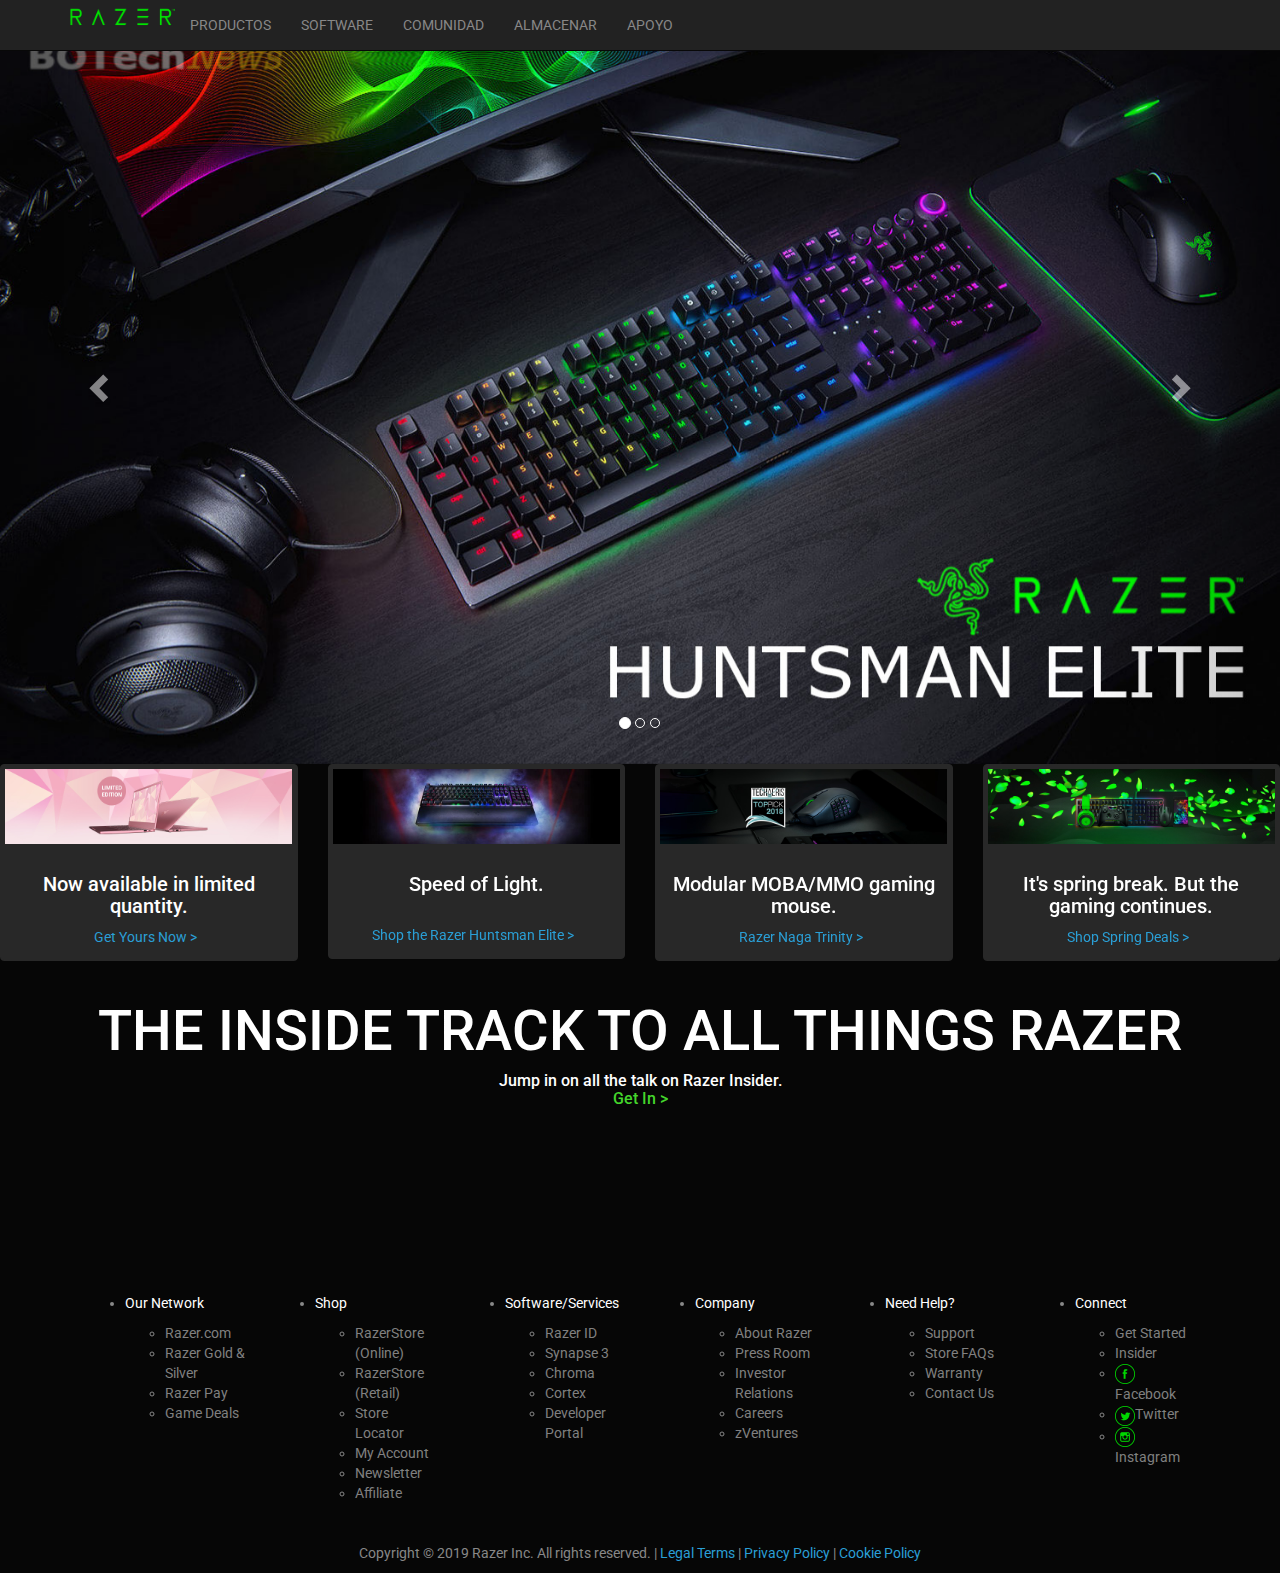
==== Proyecto Parcial 2/index.html @ 37205265 "Add files via upload" ====
<!DOCTYPE html>
<html lang="en">
<head>
	<meta charset="utf-8">
	<link rel="stylesheet" type="text/css" href="css/bootstrap.css">
  <link rel="icon" type="text/css" href="D:\bootstrap-3.3.7-dist\Razerlogo.png">
	<script src="js/jquery.js"></script>
	<title>Razer United States | For Gamers</title>
</head>
<body>
  <!--NAVBAR-->
 
  <nav class="navbar navbar-inverse navbar-fixed-top" >
  <div class="container container-main ">
    <!--LOGO-->
    <div class="navbar-header ">

      <div class="item">

      <a href="file:///D:/bootstrap-3.3.7-dist/index.html"><img src="Logorazer.png" height="35px"></a>
    </div>
    </div>
    
    <!--DESPLEGABLES-->
    <ul class="nav navbar-nav navbar-center ">
      <div class="navbar-collapse collapse">
    <ul class="nav navbar-nav ">
      
      <li class=" dropdown"><a href="javascript:void(0)" class="" data-toggle="dropdown">PRODUCTOS<b class=""></b> </a>
        <ul class="dropdown-menu ">
          <li><a href="https://www.razer.com/gaming-laptops">Laptops</a></li>
          <li><a href="https://www.razer.com/mobile">Móvil</a></li>
          <li><a href="https://www.razer.com/gaming-mice-and-mats">Ratones y colchonetas</a></li>
          <li><a href="https://www.razer.com/gaming-keyboards">Teclados</a></li>
          <li><a href="https://www.razer.com/gaming-headsets-and-audio">Auriculares y audio</a></li>
          <li><a href="https://www.razer.com/gaming-broadcaster">Locutor</a></li>
          <li><a href="https://www.razer.com/console">Consola [PS4/XBOX]</a></li>
          <li><a href="https://www.razer.com/desktops-and-networking">Escitorios, Displays y Routers</a></li>
          <li><a href="https://www.razer.com/desktops-and-networking">Con licencia y colecciones</a></li>
          <li><a href="https://www.razer.com/gaming-accessories/gear/shirts">Equipo, ropa y bolsos</a></li>
          <li><a href="https://gold.razer.com/?_ga=2.260209545.543760641.1554220651-781313925.1554220651">Razer Gold & Silver</a></li>
        </ul>
         <li class="dropdown"><a href="#" class="dropdown-toggle" data-toggle="dropdown">SOFTWARE<b class=""></b> </a>
        <ul class="dropdown-menu">
          <li><a href="https://www.razer.com/cortex">Juego de refuerzo de la corteza</a></li>
          <li><a href="https://www.razer.com/synapse-3">Controladores Synapse 3IOT (beta)</a></li>
          <li><a href="https://www.razer.com/chroma">Chroma RGB</a></li>
          <li><a href="https://www.razer.com/chroma">SoftMiner (beta)</a></li>
          <li><a href="https://www.razer.com/surround">Rodear</a></li>
          <li><a href="https://www.razer.com/synapse-2">Synapse 2.0(legado)</a></li>
        </ul>
         <li class="dropdown"><a href="#" class="dropdown-toggle" data-toggle="dropdown">COMUNIDAD<b class=""></b> </a>
        <ul class="dropdown-menu">
          <li><a href="https://www.razer.com/getstarted">Empezar</a></li>
          <li><a href="https://insider.razer.com/index.php?_ga=2.96735771.543760641.1554220651-781313925.1554220651">Persona enterada</a></li>
          <li><a href="https://www.razer.com/team">Esports</a></li>
          <li><a href="https://www.razer.com/campaigns">Campañas</a></li>
          <li><a href="https://developer.razer.com/?_ga=2.28653112.543760641.1554220651-781313925.1554220651">Desarrolladores</a></li>
          <li><a href="https://www2.razer.com/chroma-workshop/blog">Taller de croma</a></li>
          <li><a href="https://www.razer.com/campaigns/made-with-blade">Hecho con cuchilla</a></li>
          <li><a href="https://www.razer.com/downloads">Medios y descargas</a></li>
          <li><a href="https://www.razer.com/concepts">Conceptos</a></li>
        </ul>
         <li class="dropdown"><a href="#" class="dropdown-toggle" data-toggle="dropdown">ALMACENAR<b class=""></b> </a>
        <ul class="dropdown-menu">
          <li><a href="https://www.razer.com/store">RazerStore (en linea)</a></li>
          <li><a href="https://www.razer.com/razerstores">RazerStore (venta al por menor)</a></li>
         
        </ul>
         <li class="dropdown"><a href="#" class="dropdown-toggle" data-toggle="dropdown">APOYO<b class=""></b> </a>
        <ul class="dropdown-menu">
          <li><a href="https://support.razer.com/?_ga=2.3889460.543760641.1554220651-781313925.1554220651">Sporte de producto</a></li>
          <li><a href="https://www.razer.com/legal/returns-refunds">Devoluciones y reembolsos</a></li>
          <li><a href="https://www.razer.com/razercare">Plan de protección RazerCare</a></li>
          <li><a href="https://razerid.razer.com/?_ga=2.104668676.543760641.1554220651-781313925.1554220651">Registración del producto</a></li>
          <li><a href="https://www.razer.com/warranty">Información de garantia</a></li>

        </ul>

      </li>
    </ul>

    </ul>
  </div>

  <!--FIN DESPLEGABLES-->
</nav>
  <!--FIN NAVBAR-->

	 
	<div class="container" style="width: 100% !important; margin: 0px !important">
		<div class="row">
			
		
	<!--CARRUSEL-->
<div id="myCarousel" class="carousel slide" data-ride="carousel" >
  <!-- Indicadores -->
  <ol class="carousel-indicators">
    <li data-target="#myCarousel" data-slide-to="0" class="active"></li>
    <li data-target="#myCarousel" data-slide-to="1"></li>
    <li data-target="#myCarousel" data-slide-to="2"></li>
  </ol>

  <!-- IMAGENES DESPLAZABLES -->
  <div class="carousel-inner" >
    <div class="item active">
      <img src="razer4.jpg" alt="" >
    </div>

    <div class="item">
      <img src="razer2.jpg" alt="">
    </div>

    <div class="item">
      <img src="imagen1.jpg" alt="">
    </div>
  </div>

  <!-- Left and right controls -->
  <a class="left carousel-control" href="#myCarousel" data-slide="prev">
    <span class="glyphicon glyphicon-chevron-left"></span>
    <span class="sr-only">Previous</span>
  </a>
  <a class="right carousel-control" href="#myCarousel" data-slide="next">
    <span class="glyphicon glyphicon-chevron-right"></span>
    <span class="sr-only">Next</span>
  </a>
</div>

</div>
</div>
  <!--FIN CARRUSEL-->





  <!--IMAGENES ABAJO DE CARRUSEL-->
 
<div class="row">
  <div class="col-xs-6 col-md-3 ">
    <div class="thumbnail">
      <a href="https://www.razer.com/gaming-laptops/razer-blade-stealth#quartz"><img src="Razer8.jpg" alt="..."></a>
      <div class="caption text-center">
        <h3></h3>
        <h5>Now available in limited quantity.  </h5>
        <a href="/gaming-laptops/razer-blade-stealth#quartz" class="cta Learn_more">Get Yours Now &gt; &nbsp;<span class="arrow"></span></a>
      </div>
    </div>
  </div>
   <div class="col-xs-6 col-md-3">
    <div class="thumbnail">
      <a href="https://www.razer.com/gaming-keyboards-keypads/razer-huntsman-elite"><img src="razer15.jpg" alt="..."></a>
      <div class="caption text-center">
        <h3></h3>
        <h5>Speed of Light.   </h5><br>
        <a href="/gaming-laptops/razer-blade-stealth#quartz" class="cta Learn_more">Shop the Razer Huntsman Elite &gt; &nbsp;<span class="arrow"></span></a>
      </div>
    </div>
  </div>
   <div class="col-xs-6 col-md-3 ">
    <div class="thumbnail">
      <a href="https://www.razer.com/gaming-mice/razer-naga-trinity"><img src="Razer16.jpg" alt="..."></a>
      <div class="caption text-center">
        <h3></h3>
        <h5>Modular MOBA/MMO gaming mouse.  </h5>
        <a href="/gaming-laptops/razer-blade-stealth#quartz" class="cta Learn_more"> Razer Naga Trinity   &gt; &nbsp;<span class="arrow"></span></a>
      </div>
    </div>
  </div>
  <div class="col-xs-6 col-md-3 ">
    <div class="thumbnail">
      <a href="https://www.razer.com/promos/spring-2019/featured"><img src="Razer5.jpg" alt="..."></a>
      <div class="caption text-center">
        <h3></h3>
        <h5>It's spring break. But the gaming continues.  </h5>
        <a href="/gaming-laptops/razer-blade-stealth#quartz" class="cta Learn_more"> Shop Spring Deals  &gt; &nbsp;<span class="arrow"></span></a>
      </div>
    </div>
  </div>

</div>




<section class="about">
      <div class="about-container" style="background:url(https://d4kkpd69xt9l7.cloudfront.net/sys-master/images/hae/hdd/9018170048542/razer-insider-c-banner.jpg) no-repeat center center; width:100%;">
            <div class="overlay"></div>
      <div class="container">
  <div class="content-holder info-content" >
  <h1 class="text-white text-left">
    <span class="bigger">
    <h1 class="text-uppercase text-center text-thin">THE INSIDE TRACK TO ALL THINGS RAZER</h1><p class="text-center" style="line-height:25px;"></h1>
      <h6 ><p class="text-center">Jump in on all the talk on Razer Insider.<br><a href="https://insider.razer.com" class="cta gtm_learn_more" style="color:#44d62c" >Get In &gt;</a></p></span> 
    <br> <br> <br> <br> <br> <br>                 
    </h6>
    </p>
  </div>
</div>

</div>
      </section>
  <!-- FIN IMAGENES ABAJO DE CARRUSEL-->
  
<br><br><br>
 <!-- FOOTER-->
<footer class="main-footer">
  <div class="container">
    <div class="col-xs-12">
        <div class="row holder-content">
          <div class="col-xs-2">
            <ul>
                    <li>
                        <p style="color: white;">Our Network<a href="#" class="toggle-another" data-toggle="toggle-item-0">
                                <span></span>
                            </a>
                        </p>
                        <ul id="toggle-item-0">
                            <li class="yCmsComponent leaf">
<a href="https://www.razer.com" style="color: gray;" title="Razer.com">Razer.com</a></li><li class="yCmsComponent leaf">
<a href="https://gold.razer.com " style="color: gray;" title="Razer Gold &amp; Silver">Razer Gold &amp; Silver</a></li><li class="yCmsComponent leaf">
<a href="https://pay.razer.com"style="color: gray;"  title="Razer Pay">Razer Pay</a></li><li class="yCmsComponent leaf">
<a href="https://deals.razer.com" style="color: gray;" title="Game Deals">Game Deals</a></li></ul>
                    </li>
                </ul>
              </div>
              <div class="col-xs-2">
            <ul>
                    <li>
                        <p style="color: white;">Shop<a href="#" class="toggle-another" data-toggle="toggle-item-1">
                                <span></span>
                            </a>
                        </p>
                        <ul id="toggle-item-1">
                            <li class="yCmsComponent leaf">
<a href="https://www.razer.com/store"style="color: gray;"  title="RazerStore (Online)">RazerStore (Online)</a></li><li class="yCmsComponent leaf">
<a href="https://www.razer.com/razerstores" style="color: gray;"  title="RazerStore (Retail)">RazerStore (Retail)</a></li><li class="yCmsComponent leaf">
<a href="https://www.razer.com/store-finder" style="color: gray;" title="Store Locator">Store Locator</a></li><li class="yCmsComponent leaf">
<a href="https://www.razer.com/validate-my-account" style="color: gray;" title="My Account">My Account</a></li><li class="yCmsComponent leaf">
<a href="https://www.razer.com/newsletter" style="color: gray;" title="Newsletter">Newsletter</a></li><li class="yCmsComponent leaf">
<a href="https://www.razer.com/affiliate" style="color: gray;" title="Affiliate">Affiliate</a></li></ul>
                    </li>
                </ul>
              </div>
              <div class="col-xs-2">
            <ul>
                    <li>
                        <p style="color: white;">Software/Services<a href="#" class="toggle-another" data-toggle="toggle-item-2">
                                <span></span>
                            </a>
                        </p>
                        <ul id="toggle-item-2">
                            <li class="yCmsComponent leaf">
<a href="https://razerid.razer.com" style="color: gray;" title="Razer ID">Razer ID</a></li><li class="yCmsComponent leaf">
<a href="https://www.razer.com/synapse-3" style="color: gray;" title="Synapse 3">Synapse 3</a></li><li class="yCmsComponent leaf">
<a href="https://www.razer.com/chroma" style="color: gray;" title="Chroma">Chroma</a></li><li class="yCmsComponent leaf">
<a href="https://www.razer.com/cortex" style="color: gray;" title="Cortex">Cortex</a></li><li class="yCmsComponent leaf">
<a href="https://developer.razer.com/" style="color: gray;" title="Developer Portal">Developer Portal</a></li></ul>
                    </li>
                </ul>
              </div>
              <div class="col-xs-2">
            <ul>
                    <li>
                        <p style="color: white;">Company<a href="#" class="toggle-another" data-toggle="toggle-item-3">
                                <span></span>
                            </a>
                        </p>
                        <ul id="toggle-item-3">
                            <li class="yCmsComponent leaf">
<a href="https://www.razer.com/about-razer" style="color: gray;" title="About Razer">About Razer</a></li><li class="yCmsComponent leaf">
<a href="https://press.razer.com/" style="color: gray;" title="Press Room">Press Room</a></li><li class="yCmsComponent leaf">
<a href="https://investor.razer.com" style="color: gray;" title="Investor Relations">Investor Relations</a></li><li class="yCmsComponent leaf">
<a href="https://careers.razer.com/" style="color: gray;" title="Careers">Careers</a></li><li class="yCmsComponent leaf">
<a href="https://www.zvntrs.com" style="color: gray;" title="zVentures">zVentures</a></li></ul>
                    </li>
                </ul>
              </div>
              <div class="col-xs-2">
            <ul>
                    <li>
                        <p style="color: white;">Need Help?<a href="#" class="toggle-another" data-toggle="toggle-item-4">
                                
                            </a>
                        </p>
                        <ul id="toggle-item-4">
                            <li class="yCmsComponent leaf">
<a href="https://support.razer.com"  style="color: gray;" title="">Support</a></li><li class="yCmsComponent leaf">
<a href="https://www.razer.com/help" style="color: gray;" title="Store FAQs">Store FAQs</a></li><li class="yCmsComponent leaf">
<a href="https://www.razer.com/warranty" style="color: gray;" title="Warranty">Warranty</a></li><li class="yCmsComponent leaf">
<a href="https://www.razer.com/contact-us" style="color: gray;" title="Contact Us">Contact Us</a></li>
                    </li>
                </ul>
              </div>
              <div class="col-xs-2">
            <ul>
                    <li>
                        <p style="color: white;">Connect<a href="#" class="toggle-another" data-toggle="toggle-item-5">
                                <span></span>
                            </a>
                        </p>
                        <ul id="toggle-item-5">
                            <li class="yCmsComponent leaf">
<a href="https://www.razer.com/getstarted"   style="color: gray;" title="Get Started">Get Started</a></li><li class="yCmsComponent leaf">
<a href="https://insider.razer.com" style="color: gray;" title="Insider">Insider</a></li><li class="yCmsComponent leaf">
<img src="FBRazer.png"><a href="https://www.facebook.com/razer"class="facebook imagenode"  style="color: gray;" title="Facebook">Facebook</a></li><li class="yCmsComponent leaf">
<img src="twitter.png"><a href="https://www.twitter.com/Razer"class="twitter imagenode" style="color: gray;" title="Twitter">Twitter</a></li><li class="yCmsComponent leaf">
<img src="Instagram.png"><a href="https://www.instagram.com/razer"class="instagram imagenode" style="color: gray;" title="Instagram">Instagram</a></li></ul>
                    </li>
                </ul>
              </div>
            </div>
    </div>
</div>
<p class="text-12 text-centered" style="margin-top: 30px"></p>
        
                <div class="divider"></div>
                <div class="divider"></div>
        <p class="text-12 text-center">Copyright © 2019 Razer Inc. All rights reserved. | <a href="/legal/">Legal Terms</a> | <a href="/legal/privacy-policy/">Privacy Policy</a> | <a href="/legal/cookies">Cookie Policy</a></p>
        </footer>


<script src="js/bootstrap.js"></script>

</body>
</html>
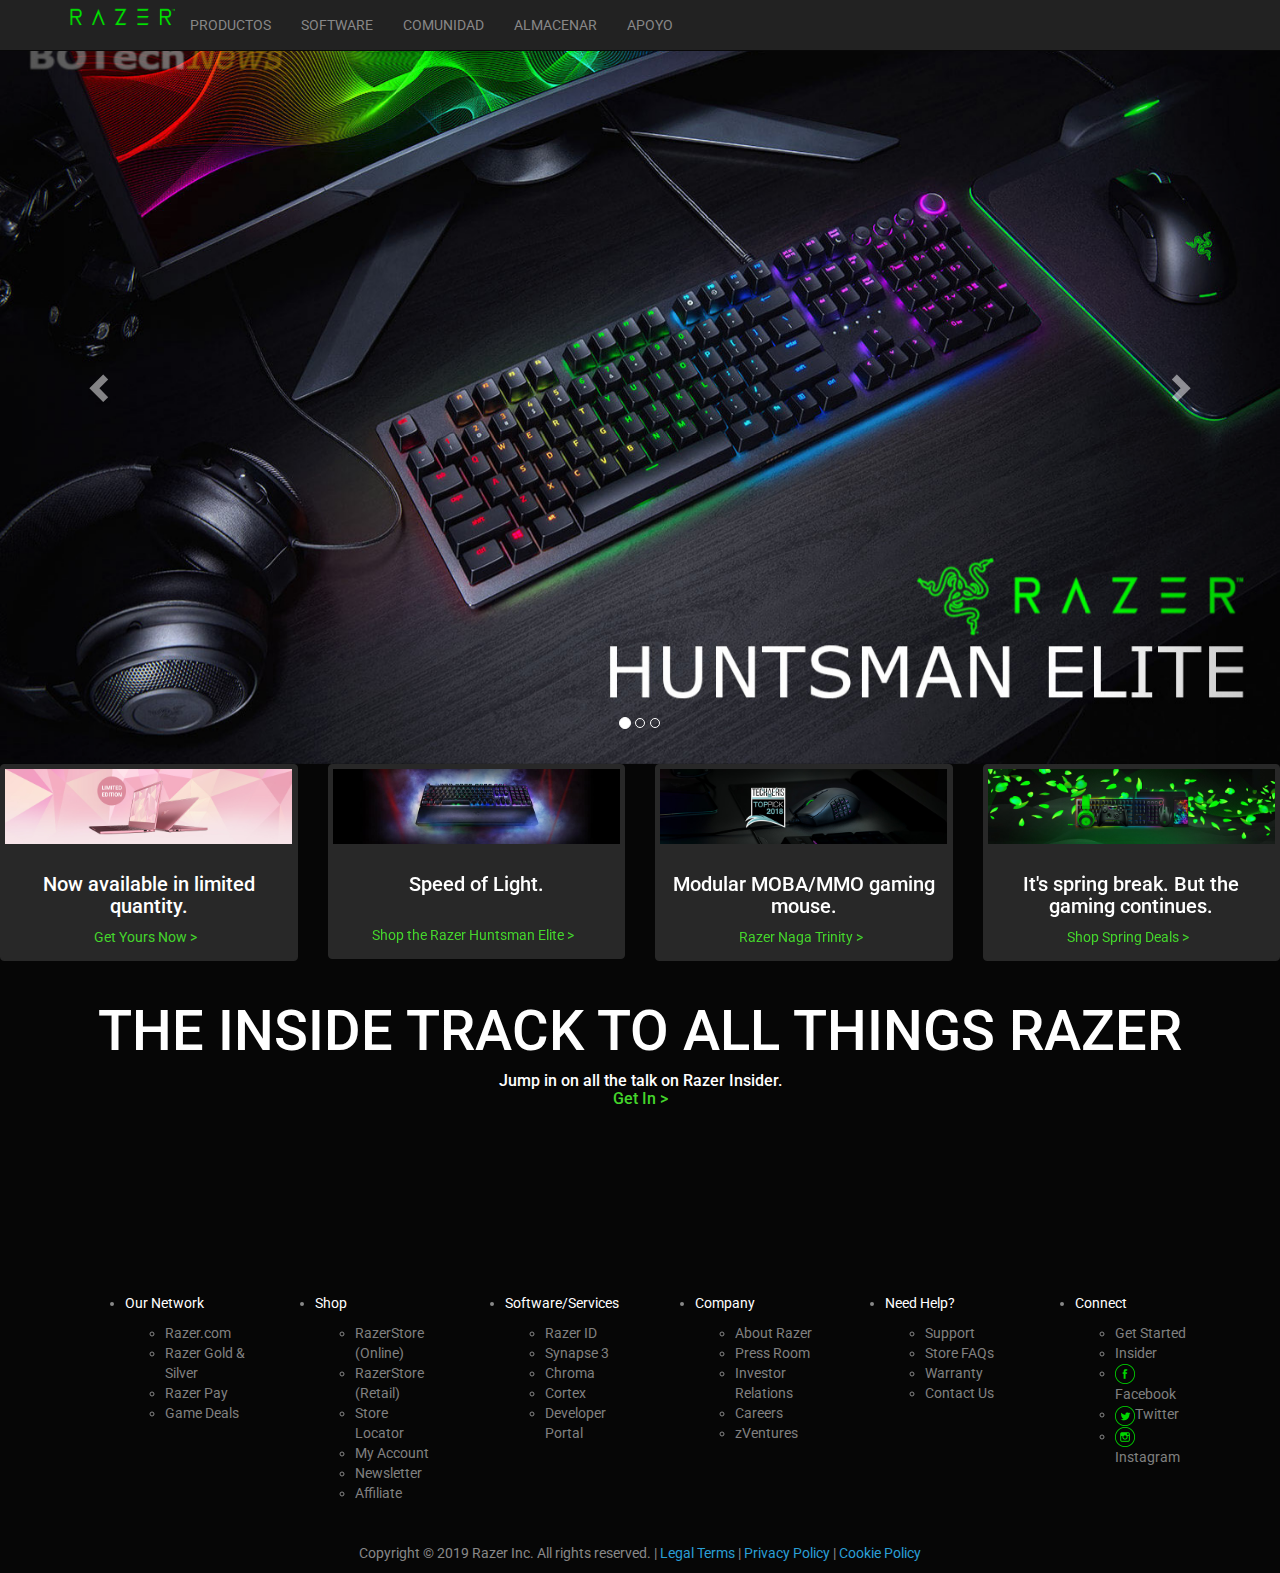
==== commit 8dfc11a8: "Add files via upload" ====
--- a/Proyecto Parcial 2/index.html
+++ b/Proyecto Parcial 2/index.html
@@ -140,11 +140,11 @@
 <div class="row">
   <div class="col-xs-6 col-md-3 ">
     <div class="thumbnail">
-      <a href="https://www.razer.com/gaming-laptops/razer-blade-stealth#quartz"><img src="Razer8.jpg" alt="..."></a>
+      <a href="https://www.razer.com/gaming-laptops/razer-blade-stealth#quartz"><img src="Razer8.jpg" alt=""></a>
       <div class="caption text-center">
         <h3></h3>
         <h5>Now available in limited quantity.  </h5>
-        <a href="/gaming-laptops/razer-blade-stealth#quartz" class="cta Learn_more">Get Yours Now &gt; &nbsp;<span class="arrow"></span></a>
+        <a href="/gaming-laptops/razer-blade-stealth#quartz" class="cta Learn_more st"style="color:#44d62c">Get Yours Now &gt; &nbsp;<span class="arrow"></span></a>
       </div>
     </div>
   </div>
@@ -154,7 +154,7 @@
       <div class="caption text-center">
         <h3></h3>
         <h5>Speed of Light.   </h5><br>
-        <a href="/gaming-laptops/razer-blade-stealth#quartz" class="cta Learn_more">Shop the Razer Huntsman Elite &gt; &nbsp;<span class="arrow"></span></a>
+        <a href="/gaming-laptops/razer-blade-stealth#quartz" class="cta Learn_more"style="color:#44d62c""">Shop the Razer Huntsman Elite &gt; &nbsp;<span class="arrow"></span></a>
       </div>
     </div>
   </div>
@@ -164,7 +164,7 @@
       <div class="caption text-center">
         <h3></h3>
         <h5>Modular MOBA/MMO gaming mouse.  </h5>
-        <a href="/gaming-laptops/razer-blade-stealth#quartz" class="cta Learn_more"> Razer Naga Trinity   &gt; &nbsp;<span class="arrow"></span></a>
+        <a href="/gaming-laptops/razer-blade-stealth#quartz" class="cta Learn_more"style="color:#44d62c"""> Razer Naga Trinity   &gt; &nbsp;<span class="arrow"></span></a>
       </div>
     </div>
   </div>
@@ -174,7 +174,7 @@
       <div class="caption text-center">
         <h3></h3>
         <h5>It's spring break. But the gaming continues.  </h5>
-        <a href="/gaming-laptops/razer-blade-stealth#quartz" class="cta Learn_more"> Shop Spring Deals  &gt; &nbsp;<span class="arrow"></span></a>
+        <a href="/gaming-laptops/razer-blade-stealth#quartz" class="cta Learn_more" style="color:#44d62c"> Shop Spring Deals  &gt; &nbsp;<span class="arrow"></span></a>
       </div>
     </div>
   </div>
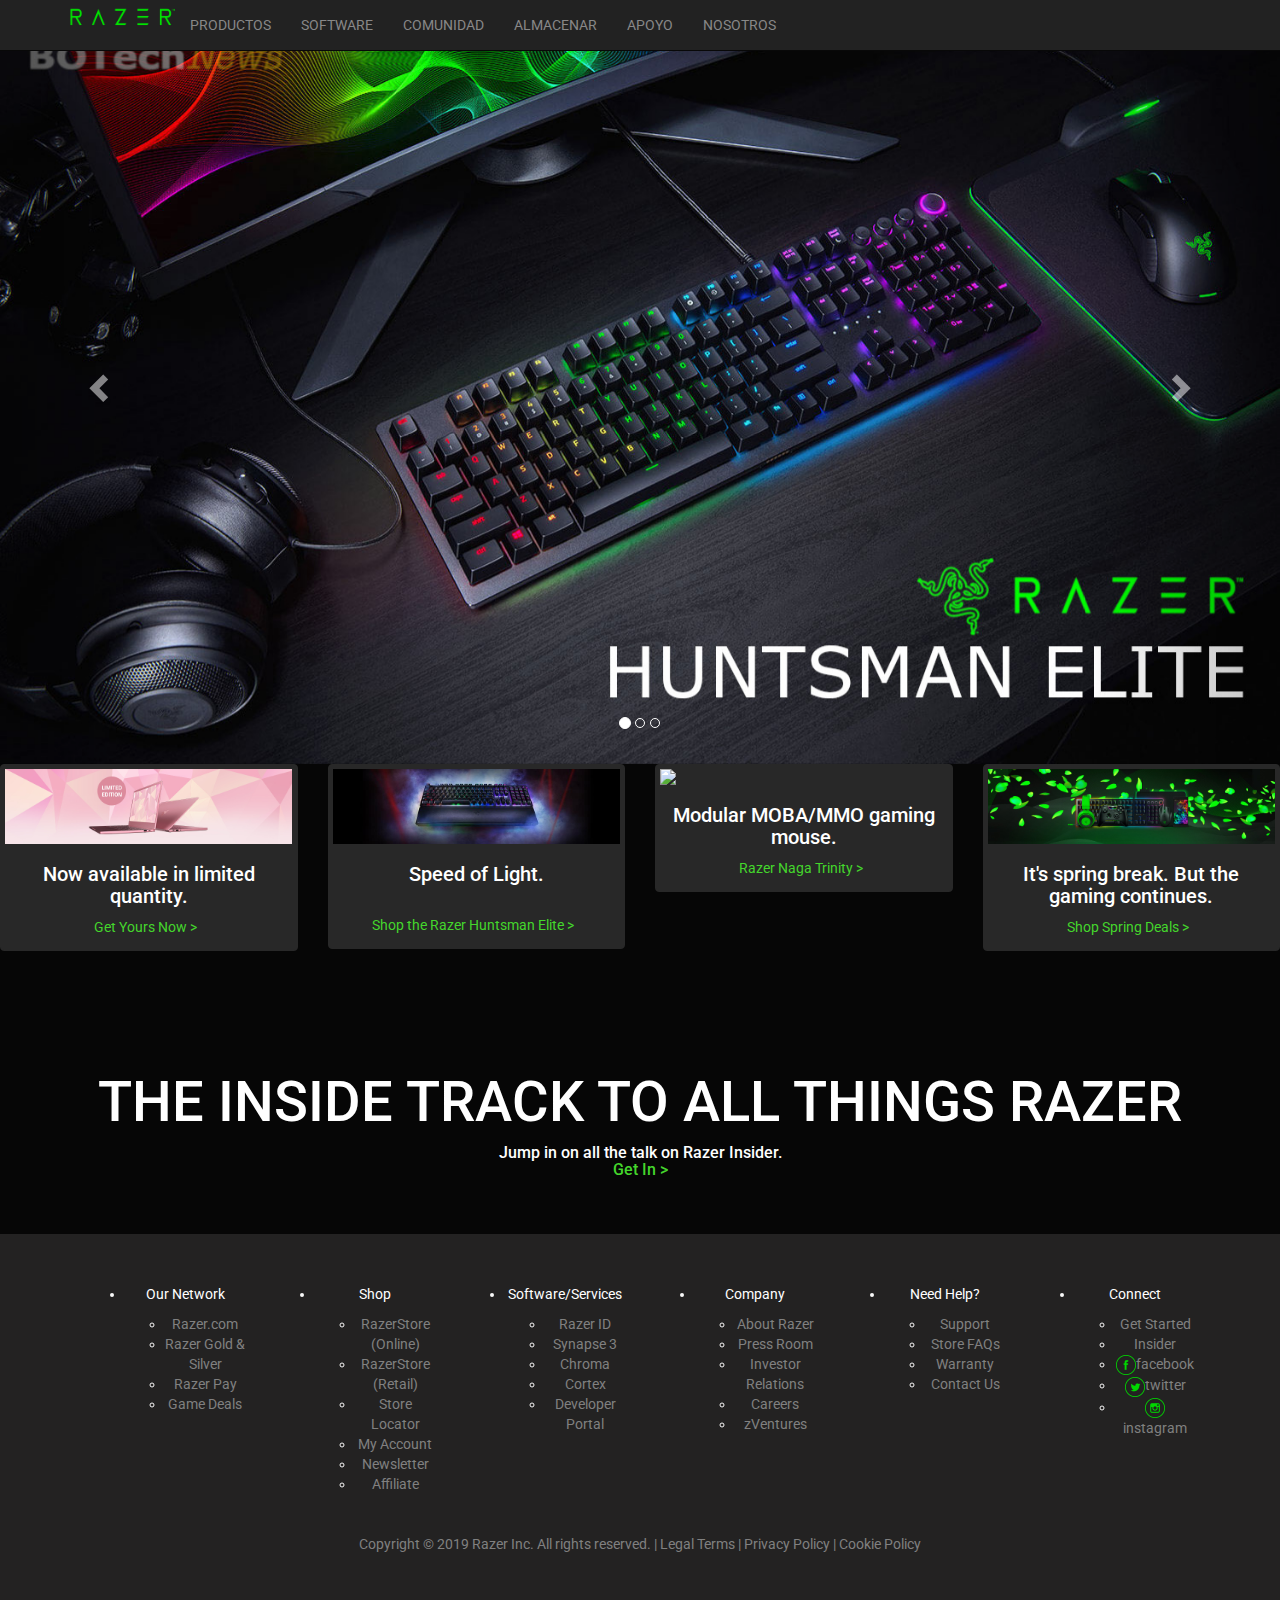
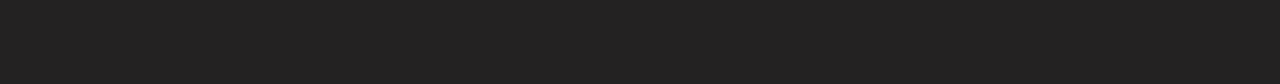
==== commit afd5daa1: "Add files via upload" ====
--- a/Proyecto Parcial 2/index.html
+++ b/Proyecto Parcial 2/index.html
@@ -9,6 +9,43 @@
 </head>
 <body>
   <!--NAVBAR-->
+  <style>
+    .dropdown:hover>.dropdown-menu{
+      display: block;
+      animation-delay: 10s;
+    }
+  .main-footer{
+  background-color:#232222;
+  color : ;
+}
+.main-footer{
+  
+      background-position: center bottom;
+    background-size: 100% auto;
+    background-repeat: repeat-x;
+    min-height: 50vh;
+  }
+  
+  .main-footer {
+  text-align: center;
+  padding: 50px 0 30px ;
+  
+}
+
+.main-footer {
+  color: #f8f8f8;
+  font-size: 14px;
+}
+
+.main-footer.totop {
+  color: #fff;
+  margin-bottom: 30px;
+}
+.main-footer.totop:focus {
+  outline: 0;
+}
+  </style>
+
  
   <nav class="navbar navbar-inverse navbar-fixed-top" >
   <div class="container container-main ">
@@ -76,7 +113,11 @@
           <li><a href="https://www.razer.com/warranty">Información de garantia</a></li>
 
         </ul>
-
+<li class="dropdown"><a href="#" class="dropdown-toggle" data-toggle="dropdown">NOSOTROS<b class=""></b> </a>
+        <ul class="dropdown-menu">
+          <li><a href="https://www.razer.com/ca-en"><img src="Banderas.png"></a></li>
+        </li>
+        </ul>
       </li>
     </ul>
 
@@ -138,11 +179,11 @@
   <!--IMAGENES ABAJO DE CARRUSEL-->
  
 <div class="row">
-  <div class="col-xs-6 col-md-3 ">
-    <div class="thumbnail">
-      <a href="https://www.razer.com/gaming-laptops/razer-blade-stealth#quartz"><img src="Razer8.jpg" alt=""></a>
+  <div class="col-xs-1 col-md-3 ">
+    <div class="thumbnail" >
+     <a href="https://www.razer.com/gaming-laptops/razer-blade-stealth#quartz"><img src="Razer8.jpg" alt=""></a>
       <div class="caption text-center">
-        <h3></h3>
+        
         <h5>Now available in limited quantity.  </h5>
         <a href="/gaming-laptops/razer-blade-stealth#quartz" class="cta Learn_more st"style="color:#44d62c">Get Yours Now &gt; &nbsp;<span class="arrow"></span></a>
       </div>
@@ -152,7 +193,7 @@
     <div class="thumbnail">
       <a href="https://www.razer.com/gaming-keyboards-keypads/razer-huntsman-elite"><img src="razer15.jpg" alt="..."></a>
       <div class="caption text-center">
-        <h3></h3>
+      
         <h5>Speed of Light.   </h5><br>
         <a href="/gaming-laptops/razer-blade-stealth#quartz" class="cta Learn_more"style="color:#44d62c""">Shop the Razer Huntsman Elite &gt; &nbsp;<span class="arrow"></span></a>
       </div>
@@ -160,9 +201,9 @@
   </div>
    <div class="col-xs-6 col-md-3 ">
     <div class="thumbnail">
-      <a href="https://www.razer.com/gaming-mice/razer-naga-trinity"><img src="Razer16.jpg" alt="..."></a>
+      <a href="https://www.razer.com/gaming-mice/razer-naga-trinity"><img src="Razer16C.jpg" ></a>
       <div class="caption text-center">
-        <h3></h3>
+        
         <h5>Modular MOBA/MMO gaming mouse.  </h5>
         <a href="/gaming-laptops/razer-blade-stealth#quartz" class="cta Learn_more"style="color:#44d62c"""> Razer Naga Trinity   &gt; &nbsp;<span class="arrow"></span></a>
       </div>
@@ -172,7 +213,7 @@
     <div class="thumbnail">
       <a href="https://www.razer.com/promos/spring-2019/featured"><img src="Razer5.jpg" alt="..."></a>
       <div class="caption text-center">
-        <h3></h3>
+        
         <h5>It's spring break. But the gaming continues.  </h5>
         <a href="/gaming-laptops/razer-blade-stealth#quartz" class="cta Learn_more" style="color:#44d62c"> Shop Spring Deals  &gt; &nbsp;<span class="arrow"></span></a>
       </div>
@@ -191,9 +232,9 @@
   <div class="content-holder info-content" >
   <h1 class="text-white text-left">
     <span class="bigger">
-    <h1 class="text-uppercase text-center text-thin">THE INSIDE TRACK TO ALL THINGS RAZER</h1><p class="text-center" style="line-height:25px;"></h1>
-      <h6 ><p class="text-center">Jump in on all the talk on Razer Insider.<br><a href="https://insider.razer.com" class="cta gtm_learn_more" style="color:#44d62c" >Get In &gt;</a></p></span> 
-    <br> <br> <br> <br> <br> <br>                 
+    <br><h1 class="text-uppercase text-center text-thin">THE INSIDE TRACK TO ALL THINGS RAZER</h1><p class="text-center" style="line-height:25px;"></h1>
+      <h6 ><p class="text-center">Jump in on all the talk on Razer Insider.<br><a href="https://insider.razer.com" class="cta gtm_learn_more" style="color:#44d62c" >Get In &gt;</a></p><br></span> 
+    <br>                 
     </h6>
     </p>
   </div>
@@ -203,7 +244,7 @@
       </section>
   <!-- FIN IMAGENES ABAJO DE CARRUSEL-->
   
-<br><br><br>
+
  <!-- FOOTER-->
 <footer class="main-footer">
   <div class="container">
@@ -304,20 +345,20 @@
                             <li class="yCmsComponent leaf">
 <a href="https://www.razer.com/getstarted"   style="color: gray;" title="Get Started">Get Started</a></li><li class="yCmsComponent leaf">
 <a href="https://insider.razer.com" style="color: gray;" title="Insider">Insider</a></li><li class="yCmsComponent leaf">
-<img src="FBRazer.png"><a href="https://www.facebook.com/razer"class="facebook imagenode"  style="color: gray;" title="Facebook">Facebook</a></li><li class="yCmsComponent leaf">
-<img src="twitter.png"><a href="https://www.twitter.com/Razer"class="twitter imagenode" style="color: gray;" title="Twitter">Twitter</a></li><li class="yCmsComponent leaf">
-<img src="Instagram.png"><a href="https://www.instagram.com/razer"class="instagram imagenode" style="color: gray;" title="Instagram">Instagram</a></li></ul>
+<img src="FBRazer.png"><a href="https://www.facebook.com/razer"class="facebook imagenode"  style="color: gray;" title="Facebook">facebook</a></li><li class="yCmsComponent leaf">
+<img src="twitter.png"><a href="https://www.twitter.com/Razer"class="twitter imagenode" style="color: gray;" title="Twitter">twitter</a></li><li class="yCmsComponent leaf">
+<img src="Instagram.png"><a href="https://www.instagram.com/razer"class="instagram imagenode" style="color: gray;" title="Instagram">instagram</li></a></ul>
                     </li>
                 </ul>
               </div>
             </div>
     </div>
 </div>
-<p class="text-12 text-centered" style="margin-top: 30px"></p>
+<p class="text-12 text-centered" style="margin-top: 30px" ></p>
         
                 <div class="divider"></div>
                 <div class="divider"></div>
-        <p class="text-12 text-center">Copyright © 2019 Razer Inc. All rights reserved. | <a href="/legal/">Legal Terms</a> | <a href="/legal/privacy-policy/">Privacy Policy</a> | <a href="/legal/cookies">Cookie Policy</a></p>
+        <p style="color: gray;" class="text-12 text-center">Copyright © 2019 Razer Inc. All rights reserved. | <a href="/legal/" style="color: gray;" >Legal Terms</a> | <a href="/legal/privacy-policy/" style="color: gray;">Privacy Policy</a> | <a href="/legal/cookies" style="color: gray;">Cookie Policy</a></p>
         </footer>
 
 
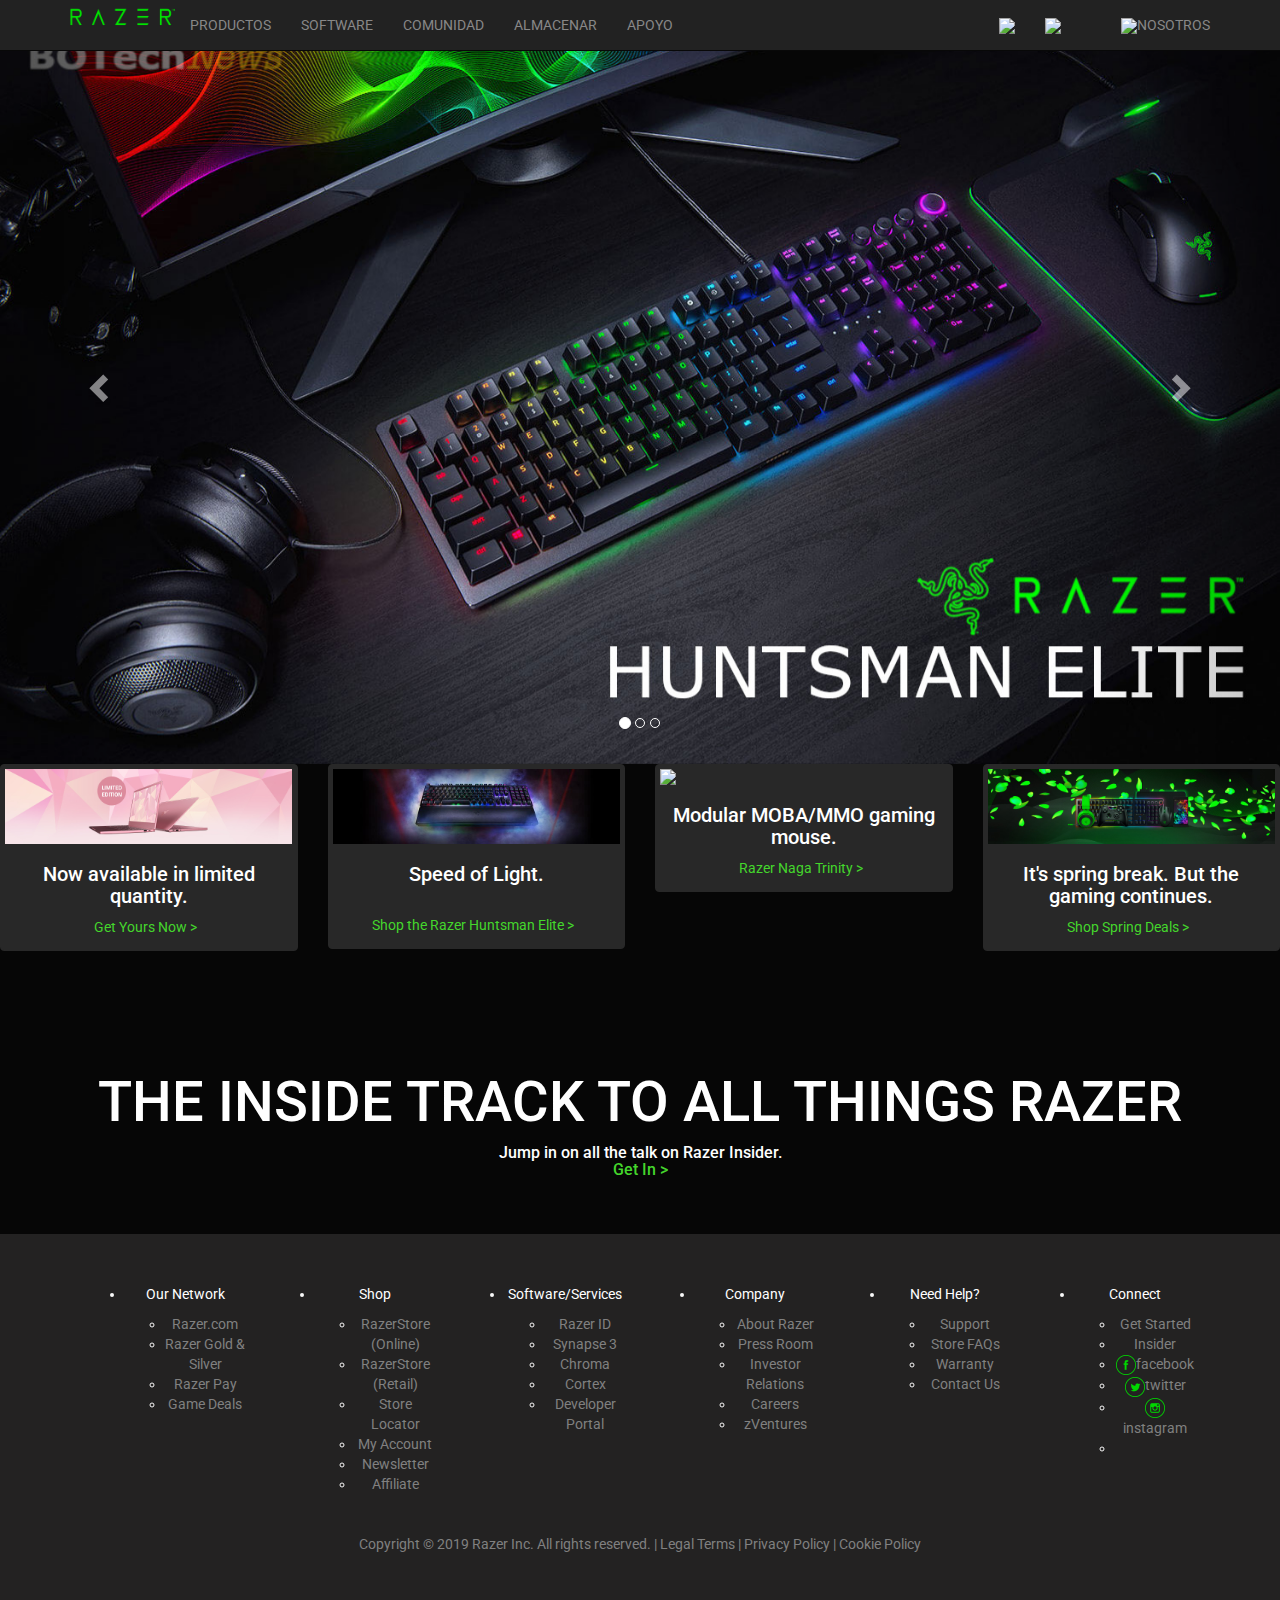
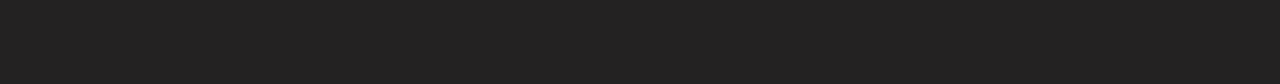
==== commit 395e2a83: "Add files via upload" ====
--- a/Proyecto Parcial 2/index.html
+++ b/Proyecto Parcial 2/index.html
@@ -1,6 +1,7 @@
 <!DOCTYPE html>
 <html lang="en">
 <head>
+
 	<meta charset="utf-8">
 	<link rel="stylesheet" type="text/css" href="css/bootstrap.css">
   <link rel="icon" type="text/css" href="D:\bootstrap-3.3.7-dist\Razerlogo.png">
@@ -10,6 +11,7 @@
 <body>
   <!--NAVBAR-->
   <style>
+
     .dropdown:hover>.dropdown-menu{
       display: block;
       animation-delay: 10s;
@@ -43,7 +45,9 @@
 }
 .main-footer.totop:focus {
   outline: 0;
-}
+
+}
+
   </style>
 
  
@@ -113,16 +117,39 @@
           <li><a href="https://www.razer.com/warranty">Información de garantia</a></li>
 
         </ul>
-<li class="dropdown"><a href="#" class="dropdown-toggle" data-toggle="dropdown">NOSOTROS<b class=""></b> </a>
-        <ul class="dropdown-menu">
-          <li><a href="https://www.razer.com/ca-en"><img src="Banderas.png"></a></li>
-        </li>
-        </ul>
+        
+
+        </ul>
+       
       </li>
     </ul>
 
     </ul>
-  </div>
+  <ul class="nav navbar-nav navbar-right">
+    <li class="item"><a href="#" class="dropdown-toggle" data-toggle="item"><img src="Lupa.png" height="20px"></button><b class=""></b> </a>
+
+        <ul class="dropdown-menu">
+          <li><a href=""></a></li>
+        </li>
+
+        </ul>
+        <li class="item"><a href="#" class="dropdown-toggle" data-toggle="item"><img src="cart.SVG" height="20px"></button><b class=""></b> </a>
+
+        <ul class="dropdown-menu">
+          <li><a href=""></a></li>
+        </li>
+
+        </ul>
+        <li><a href="#"></a></li>
+        <li class="dropdown">
+          <a href="#" class="dropdown-toggle" data-toggle="dropdown" role="button" aria-haspopup="true" aria-expanded="false"><img src="Estados unidos.png" height="25px">NOSOTROS <span class=""></span></a>
+          <ul class="dropdown-menu">
+            <li><a href="https://www.razer.com/ca-en"><img src="Banderas.png"></a></li>
+           
+          </ul>
+        </li>
+      </ul>
+   
 
   <!--FIN DESPLEGABLES-->
 </nav>
@@ -137,7 +164,7 @@
 <div id="myCarousel" class="carousel slide" data-ride="carousel" >
   <!-- Indicadores -->
   <ol class="carousel-indicators">
-    <li data-target="#myCarousel" data-slide-to="0" class="active"></li>
+    <li data-target="#myCarousel" data-slide-to="0"  class="active"></li>
     <li data-target="#myCarousel" data-slide-to="1"></li>
     <li data-target="#myCarousel" data-slide-to="2"></li>
   </ol>
@@ -145,14 +172,14 @@
   <!-- IMAGENES DESPLAZABLES -->
   <div class="carousel-inner" >
     <div class="item active">
-      <img src="razer4.jpg" alt="" >
+      <img  src="razer4.jpg" alt="" >
     </div>
 
     <div class="item">
-      <img src="razer2.jpg" alt="">
-    </div>
-
-    <div class="item">
+      <img src="razer2.jpg" alt="" >
+    </div>
+
+    <div class="item" >
       <img src="imagen1.jpg" alt="">
     </div>
   </div>
@@ -162,7 +189,7 @@
     <span class="glyphicon glyphicon-chevron-left"></span>
     <span class="sr-only">Previous</span>
   </a>
-  <a class="right carousel-control" href="#myCarousel" data-slide="next">
+  <a class="right carousel-control" href="#myCarousel" data-slide="next" >
     <span class="glyphicon glyphicon-chevron-right"></span>
     <span class="sr-only">Next</span>
   </a>
@@ -201,7 +228,7 @@
   </div>
    <div class="col-xs-6 col-md-3 ">
     <div class="thumbnail">
-      <a href="https://www.razer.com/gaming-mice/razer-naga-trinity"><img src="Razer16C.jpg" ></a>
+      <a href="https://www.razer.com/gaming-mice/razer-naga-trinity"><img src="RAZER16.jpg" ></a>
       <div class="caption text-center">
         
         <h5>Modular MOBA/MMO gaming mouse.  </h5>
@@ -345,9 +372,12 @@
                             <li class="yCmsComponent leaf">
 <a href="https://www.razer.com/getstarted"   style="color: gray;" title="Get Started">Get Started</a></li><li class="yCmsComponent leaf">
 <a href="https://insider.razer.com" style="color: gray;" title="Insider">Insider</a></li><li class="yCmsComponent leaf">
+
 <img src="FBRazer.png"><a href="https://www.facebook.com/razer"class="facebook imagenode"  style="color: gray;" title="Facebook">facebook</a></li><li class="yCmsComponent leaf">
+
 <img src="twitter.png"><a href="https://www.twitter.com/Razer"class="twitter imagenode" style="color: gray;" title="Twitter">twitter</a></li><li class="yCmsComponent leaf">
-<img src="Instagram.png"><a href="https://www.instagram.com/razer"class="instagram imagenode" style="color: gray;" title="Instagram">instagram</li></a></ul>
+
+<img src="Instagram.png"><a href="https://www.instagram.com/razer"class="instagram imagenode" style="color: gray;" title="Instagram">instagram</li><li class="yCmsComponent leaf"></a></ul>
                     </li>
                 </ul>
               </div>
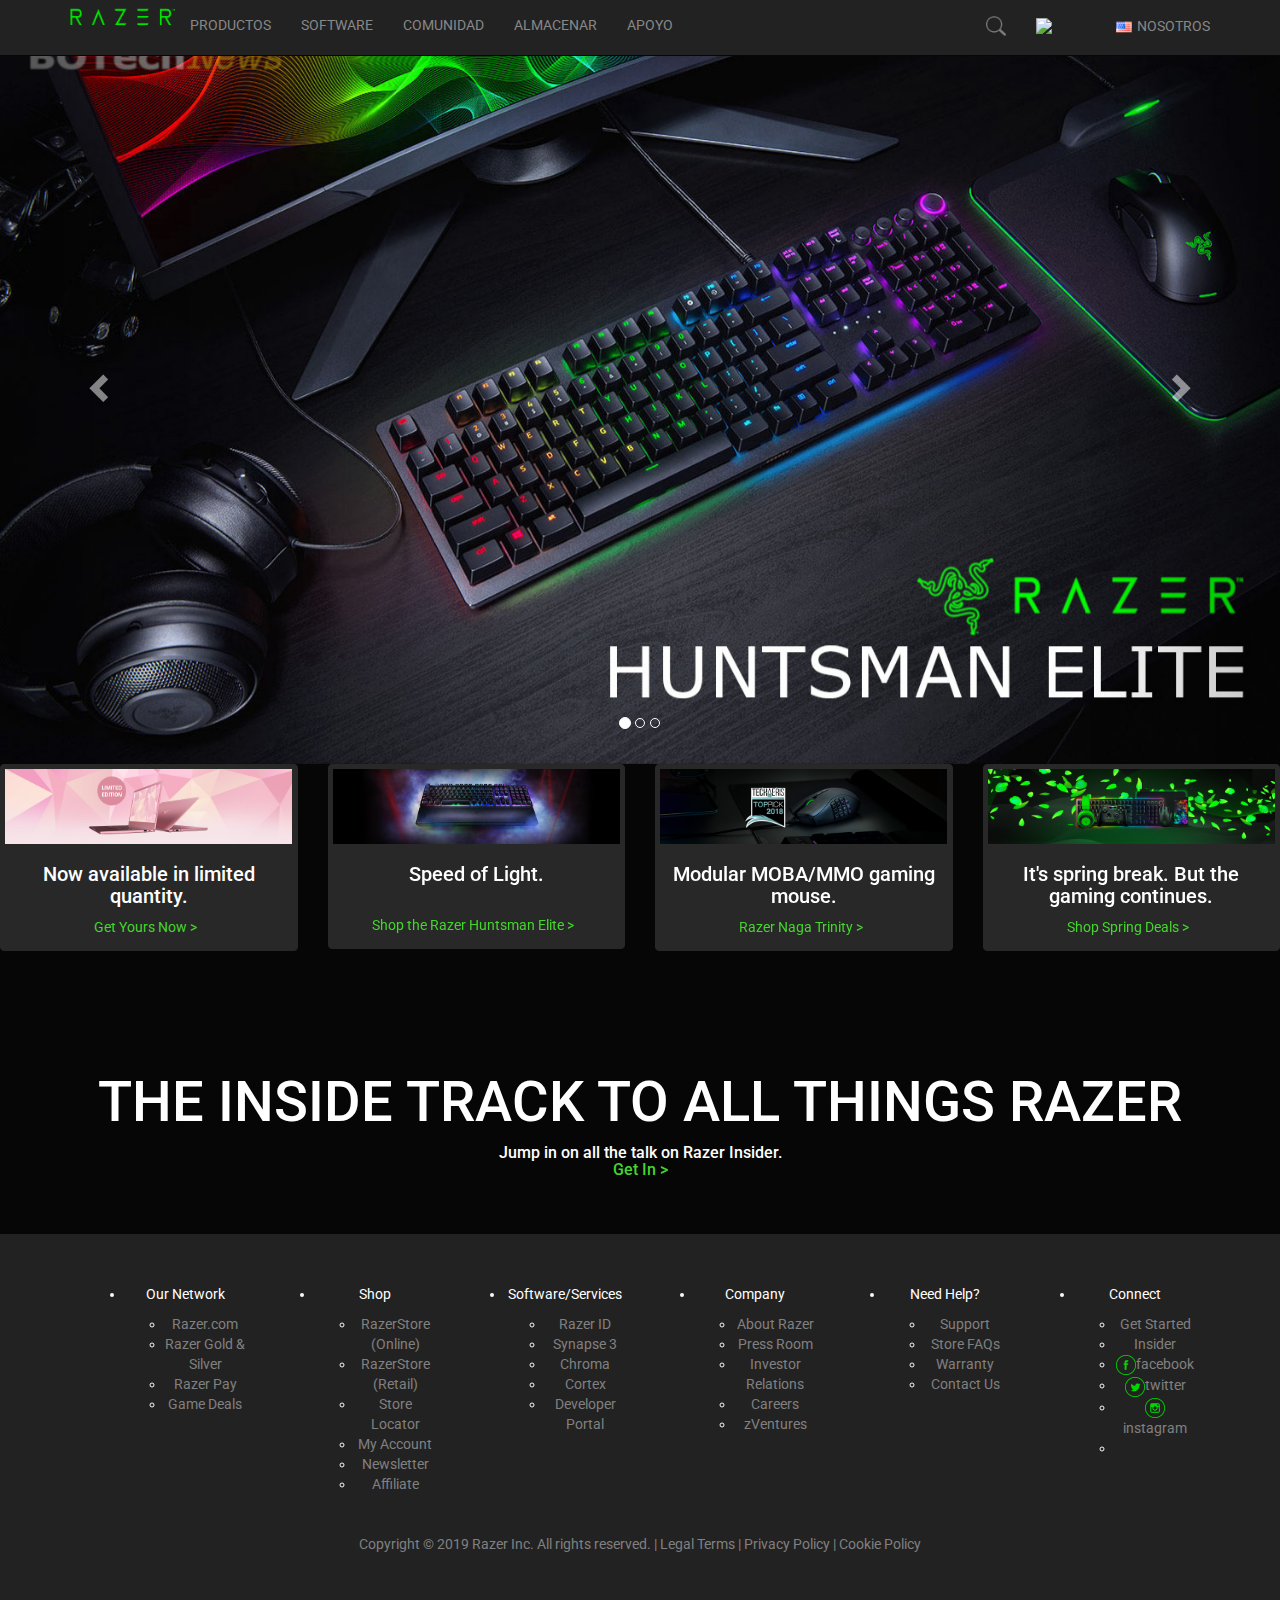
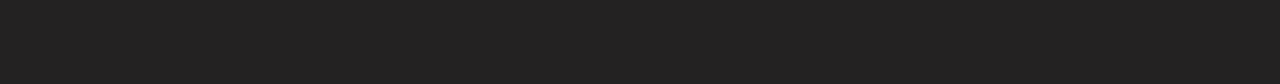
==== commit 058c12fb: "Add files via upload" ====
--- a/Proyecto Parcial 2/index.html
+++ b/Proyecto Parcial 2/index.html
@@ -228,7 +228,7 @@
   </div>
    <div class="col-xs-6 col-md-3 ">
     <div class="thumbnail">
-      <a href="https://www.razer.com/gaming-mice/razer-naga-trinity"><img src="RAZER16.jpg" ></a>
+      <a href="https://www.razer.com/gaming-mice/razer-naga-trinity"><img src="RAZER16.JPG" ></a>
       <div class="caption text-center">
         
         <h5>Modular MOBA/MMO gaming mouse.  </h5>
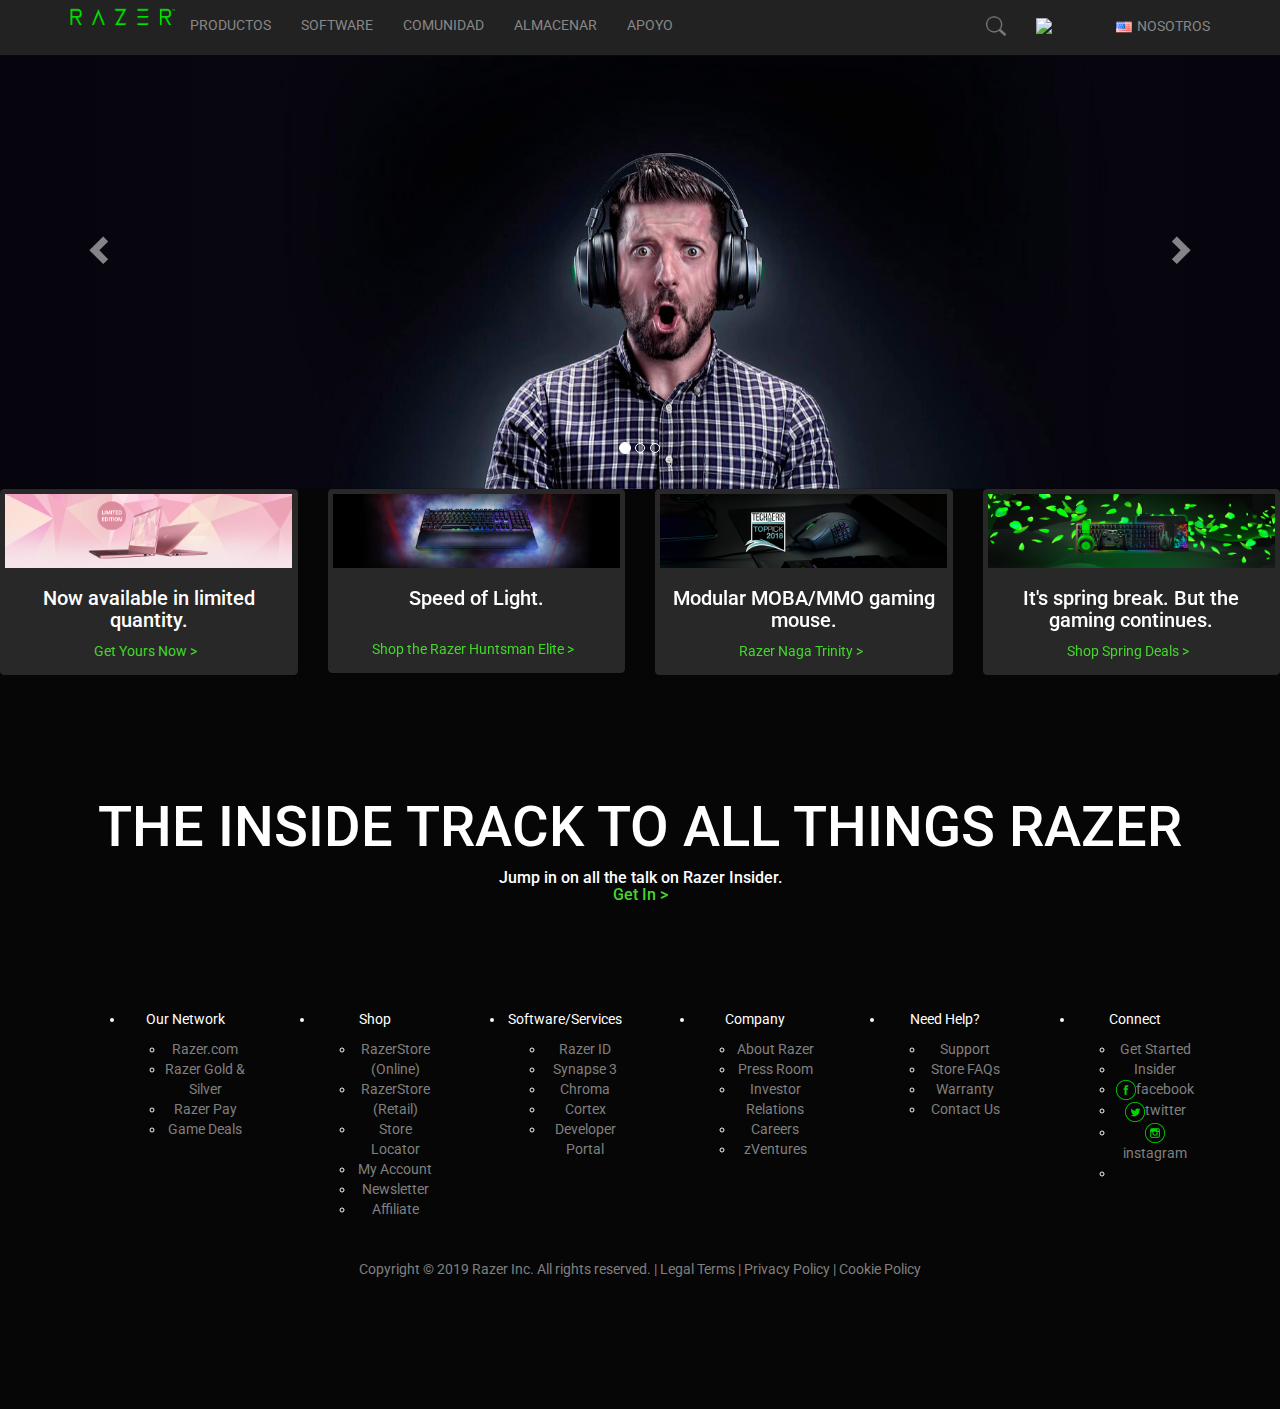
==== commit 30b2c28f: "Add files via upload" ====
--- a/Proyecto Parcial 2/index.html
+++ b/Proyecto Parcial 2/index.html
@@ -14,7 +14,24 @@
 
     .dropdown:hover>.dropdown-menu{
       display: block;
-      animation-delay: 10s;
+      
+  -webkit-transform: scale(1, 1);
+  transform: scale(1, 1);  
+  
+}
+
+.dropdown-menu {
+  -webkit-transform-origin: top;
+  transform-origin: top;
+  -webkit-animation-fill-mode: forwards;  
+  animation-fill-mode: forwards; 
+  -webkit-transform: scale(1, 0);
+  display: block;
+  
+  transition: all 0.2s ease-out;
+  -webkit-transition: all 0.2s ease-out;
+}
+
     }
   .main-footer{
   background-color:#232222;
@@ -69,52 +86,52 @@
       
       <li class=" dropdown"><a href="javascript:void(0)" class="" data-toggle="dropdown">PRODUCTOS<b class=""></b> </a>
         <ul class="dropdown-menu ">
-          <li><a href="https://www.razer.com/gaming-laptops">Laptops</a></li>
-          <li><a href="https://www.razer.com/mobile">Móvil</a></li>
-          <li><a href="https://www.razer.com/gaming-mice-and-mats">Ratones y colchonetas</a></li>
-          <li><a href="https://www.razer.com/gaming-keyboards">Teclados</a></li>
-          <li><a href="https://www.razer.com/gaming-headsets-and-audio">Auriculares y audio</a></li>
-          <li><a href="https://www.razer.com/gaming-broadcaster">Locutor</a></li>
-          <li><a href="https://www.razer.com/console">Consola [PS4/XBOX]</a></li>
-          <li><a href="https://www.razer.com/desktops-and-networking">Escitorios, Displays y Routers</a></li>
-          <li><a href="https://www.razer.com/desktops-and-networking">Con licencia y colecciones</a></li>
-          <li><a href="https://www.razer.com/gaming-accessories/gear/shirts">Equipo, ropa y bolsos</a></li>
-          <li><a href="https://gold.razer.com/?_ga=2.260209545.543760641.1554220651-781313925.1554220651">Razer Gold & Silver</a></li>
+          <li><a href="https://www.razer.com/gaming-laptops" style="color: gray;">Laptops</a></li>
+          <li><a href="https://www.razer.com/mobile"style="color: gray;">Móvil</a></li>
+          <li><a href="https://www.razer.com/gaming-mice-and-mats"style="color: gray;">Ratones y colchonetas</a></li>
+          <li><a href="https://www.razer.com/gaming-keyboards"style="color: gray;">Teclados</a></li>
+          <li><a href="https://www.razer.com/gaming-headsets-and-audio"style="color: gray;">Auriculares y audio</a></li>
+          <li><a href="https://www.razer.com/gaming-broadcaster"style="color: gray;">Locutor</a></li>
+          <li><a href="https://www.razer.com/console"style="color: gray;">Consola [PS4/XBOX]</a></li>
+          <li><a href="https://www.razer.com/desktops-and-networking"style="color: gray;">Escitorios, Displays y Routers</a></li>
+          <li><a href="https://www.razer.com/desktops-and-networking"style="color: gray;">Con licencia y colecciones</a></li>
+          <li><a href="https://www.razer.com/gaming-accessories/gear/shirts"style="color: gray;">Equipo, ropa y bolsos</a></li>
+          <li><a href="https://gold.razer.com/?_ga=2.260209545.543760641.1554220651-781313925.1554220651"style="color: gray;">Razer Gold & Silver</a></li>
         </ul>
          <li class="dropdown"><a href="#" class="dropdown-toggle" data-toggle="dropdown">SOFTWARE<b class=""></b> </a>
         <ul class="dropdown-menu">
-          <li><a href="https://www.razer.com/cortex">Juego de refuerzo de la corteza</a></li>
-          <li><a href="https://www.razer.com/synapse-3">Controladores Synapse 3IOT (beta)</a></li>
-          <li><a href="https://www.razer.com/chroma">Chroma RGB</a></li>
-          <li><a href="https://www.razer.com/chroma">SoftMiner (beta)</a></li>
-          <li><a href="https://www.razer.com/surround">Rodear</a></li>
-          <li><a href="https://www.razer.com/synapse-2">Synapse 2.0(legado)</a></li>
+          <li><a href="https://www.razer.com/cortex"style="color: gray;">Juego de refuerzo de la corteza</a></li>
+          <li><a href="https://www.razer.com/synapse-3"style="color: gray;">Controladores Synapse 3IOT (beta)</a></li>
+          <li><a href="https://www.razer.com/chroma"style="color: gray;">Chroma RGB</a></li>
+          <li><a href="https://www.razer.com/chroma"style="color: gray;">SoftMiner (beta)</a></li>
+          <li><a href="https://www.razer.com/surround"style="color: gray;">Rodear</a></li>
+          <li><a href="https://www.razer.com/synapse-2"style="color: gray;">Synapse 2.0(legado)</a></li>
         </ul>
          <li class="dropdown"><a href="#" class="dropdown-toggle" data-toggle="dropdown">COMUNIDAD<b class=""></b> </a>
         <ul class="dropdown-menu">
-          <li><a href="https://www.razer.com/getstarted">Empezar</a></li>
-          <li><a href="https://insider.razer.com/index.php?_ga=2.96735771.543760641.1554220651-781313925.1554220651">Persona enterada</a></li>
-          <li><a href="https://www.razer.com/team">Esports</a></li>
-          <li><a href="https://www.razer.com/campaigns">Campañas</a></li>
-          <li><a href="https://developer.razer.com/?_ga=2.28653112.543760641.1554220651-781313925.1554220651">Desarrolladores</a></li>
-          <li><a href="https://www2.razer.com/chroma-workshop/blog">Taller de croma</a></li>
-          <li><a href="https://www.razer.com/campaigns/made-with-blade">Hecho con cuchilla</a></li>
-          <li><a href="https://www.razer.com/downloads">Medios y descargas</a></li>
-          <li><a href="https://www.razer.com/concepts">Conceptos</a></li>
+          <li><a href="https://www.razer.com/getstarted"style="color: gray;">Empezar</a></li>
+          <li><a href="https://insider.razer.com/index.php?_ga=2.96735771.543760641.1554220651-781313925.1554220651"style="color: gray;">Persona enterada</a></li>
+          <li><a href="https://www.razer.com/team"style="color: gray;">Esports</a></li>
+          <li><a href="https://www.razer.com/campaigns"style="color: gray;">Campañas</a></li>
+          <li><a href="https://developer.razer.com/?_ga=2.28653112.543760641.1554220651-781313925.1554220651"style="color: gray;">Desarrolladores</a></li>
+          <li><a href="https://www2.razer.com/chroma-workshop/blog"style="color: gray;">Taller de croma</a></li>
+          <li><a href="https://www.razer.com/campaigns/made-with-blade"style="color: gray;">Hecho con cuchilla</a></li>
+          <li><a href="https://www.razer.com/downloads"style="color: gray;">Medios y descargas</a></li>
+          <li><a href="https://www.razer.com/concepts"style="color: gray;">Conceptos</a></li>
         </ul>
          <li class="dropdown"><a href="#" class="dropdown-toggle" data-toggle="dropdown">ALMACENAR<b class=""></b> </a>
         <ul class="dropdown-menu">
-          <li><a href="https://www.razer.com/store">RazerStore (en linea)</a></li>
-          <li><a href="https://www.razer.com/razerstores">RazerStore (venta al por menor)</a></li>
+          <li><a href="https://www.razer.com/store"style="color: gray;">RazerStore (en linea)</a></li>
+          <li><a href="https://www.razer.com/razerstores"style="color: gray;">RazerStore (venta al por menor)</a></li>
          
         </ul>
          <li class="dropdown"><a href="#" class="dropdown-toggle" data-toggle="dropdown">APOYO<b class=""></b> </a>
         <ul class="dropdown-menu">
-          <li><a href="https://support.razer.com/?_ga=2.3889460.543760641.1554220651-781313925.1554220651">Sporte de producto</a></li>
-          <li><a href="https://www.razer.com/legal/returns-refunds">Devoluciones y reembolsos</a></li>
-          <li><a href="https://www.razer.com/razercare">Plan de protección RazerCare</a></li>
-          <li><a href="https://razerid.razer.com/?_ga=2.104668676.543760641.1554220651-781313925.1554220651">Registración del producto</a></li>
-          <li><a href="https://www.razer.com/warranty">Información de garantia</a></li>
+          <li><a href="https://support.razer.com/?_ga=2.3889460.543760641.1554220651-781313925.1554220651"style="color: gray;">Sporte de producto</a></li>
+          <li><a href="https://www.razer.com/legal/returns-refunds"style="color: gray;">Devoluciones y reembolsos</a></li>
+          <li><a href="https://www.razer.com/razercare"style="color: gray;">Plan de protección RazerCare</a></li>
+          <li><a href="https://razerid.razer.com/?_ga=2.104668676.543760641.1554220651-781313925.1554220651"style="color: gray;">Registración del producto</a></li>
+          <li><a href="https://www.razer.com/warranty"style="color: gray;">Información de garantia</a></li>
 
         </ul>
         
@@ -170,17 +187,19 @@
   </ol>
 
   <!-- IMAGENES DESPLAZABLES -->
-  <div class="carousel-inner" >
+  <div class="carousel-inner"style="width: 1340px; margin-right: 0px;" >
     <div class="item active">
-      <img  src="razer4.jpg" alt="" >
-    </div>
-
-    <div class="item">
-      <img src="razer2.jpg" alt="" >
-    </div>
-
-    <div class="item" >
-      <img src="imagen1.jpg" alt="">
+
+      <a href="https://www.razer.com/gaming-audio/razer-nari-ultimate"><img  src="Razer18.jpg" alt="" ></a>
+
+    </div>
+
+    <div class="item" style="width: 1340px; margin-right: 0px;">
+      <a href="https://gold.razer.com/silver/promotions/kickstart?_ga=2.55811561.370174477.1554852311-1805399952.1554852311"><img src="Razer19.jpg" alt="" ></a>
+    </div>
+
+    <div class="item" style="width: 1340px; margin-right: 0px;" >
+      <a href="https://www.razer.com/gaming-laptops/razer-blade"><img src="Razer17.jpg" alt=""></a>
     </div>
   </div>
 
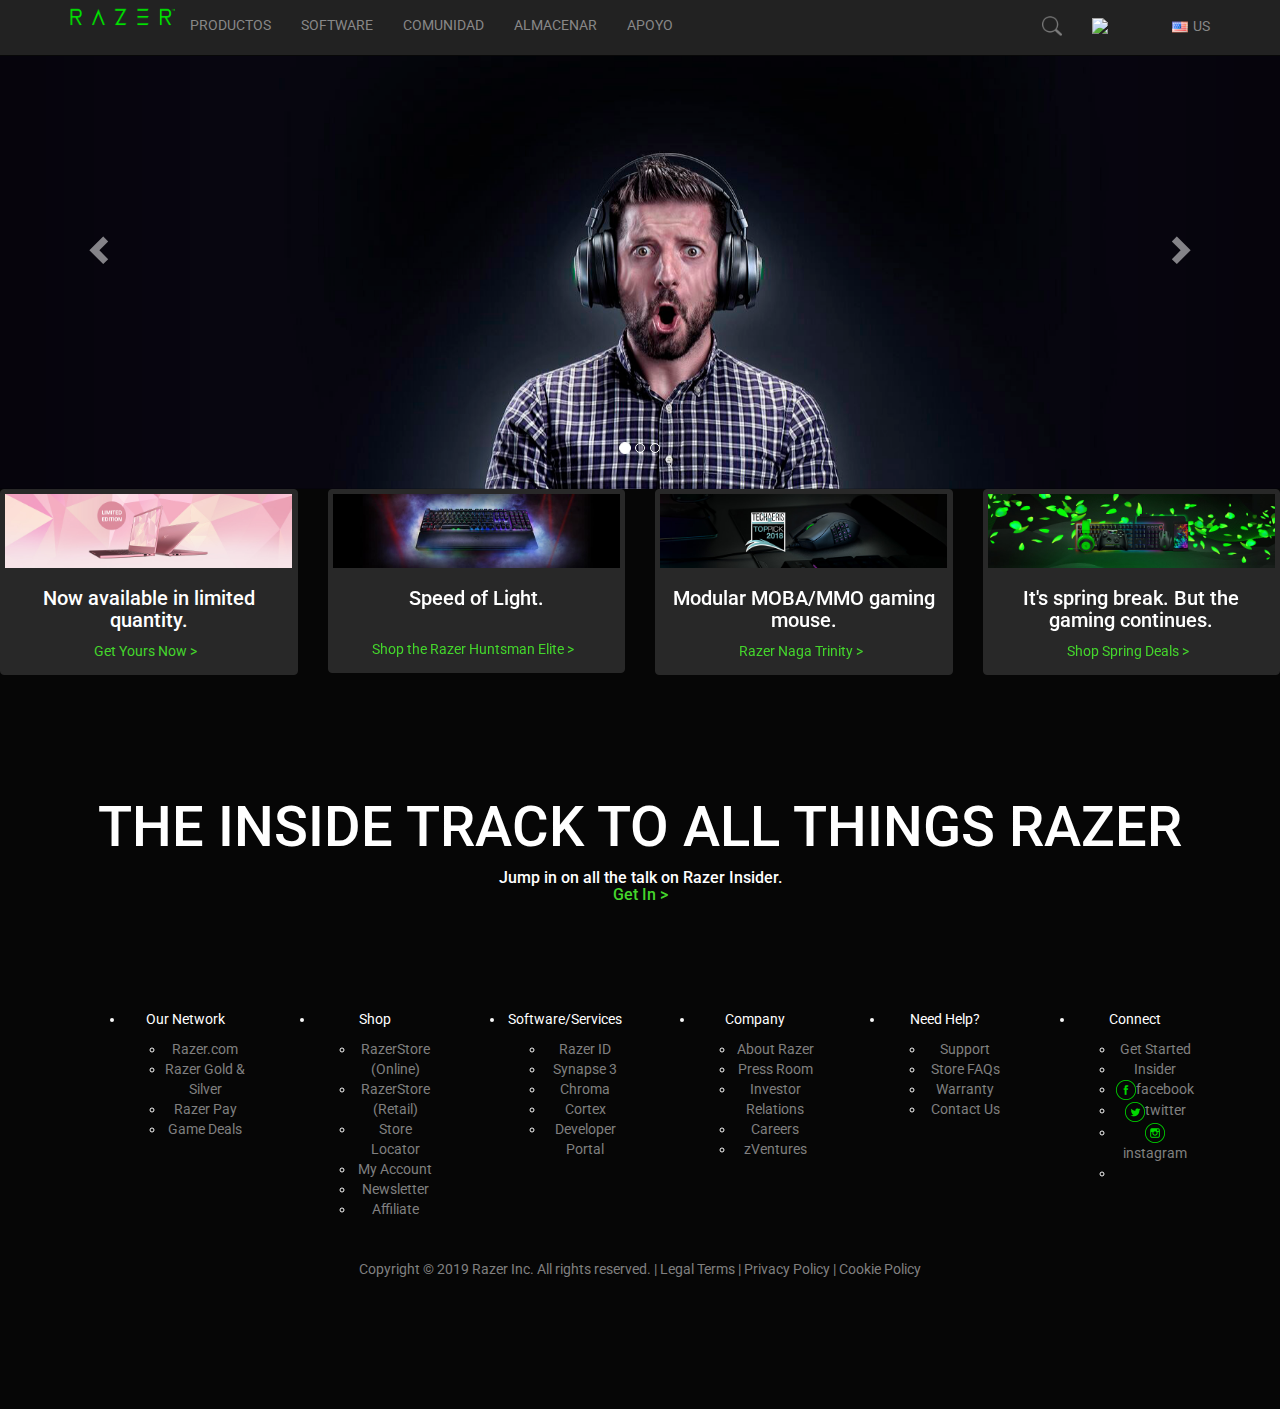
==== commit deb68661: "Add files via upload" ====
--- a/Proyecto Parcial 2/index.html
+++ b/Proyecto Parcial 2/index.html
@@ -143,7 +143,7 @@
 
     </ul>
   <ul class="nav navbar-nav navbar-right">
-    <li class="item"><a href="#" class="dropdown-toggle" data-toggle="item"><img src="Lupa.png" height="20px"></button><b class=""></b> </a>
+    <li class="item"><a href="file:///D:/bootstrap-3.3.7-dist/Index2.html" class="dropdown-toggle" data-toggle="item"><img src="Lupa.png" height="20px"></button><b class=""></b> </a>
 
         <ul class="dropdown-menu">
           <li><a href=""></a></li>
@@ -159,7 +159,7 @@
         </ul>
         <li><a href="#"></a></li>
         <li class="dropdown">
-          <a href="#" class="dropdown-toggle" data-toggle="dropdown" role="button" aria-haspopup="true" aria-expanded="false"><img src="Estados unidos.png" height="25px">NOSOTROS <span class=""></span></a>
+          <a href="#" class="dropdown-toggle" data-toggle="dropdown" role="button" aria-haspopup="true" aria-expanded="false"><img src="Estados unidos.png" height="25px">US<span class=""></span></a>
           <ul class="dropdown-menu">
             <li><a href="https://www.razer.com/ca-en"><img src="Banderas.png"></a></li>
            
